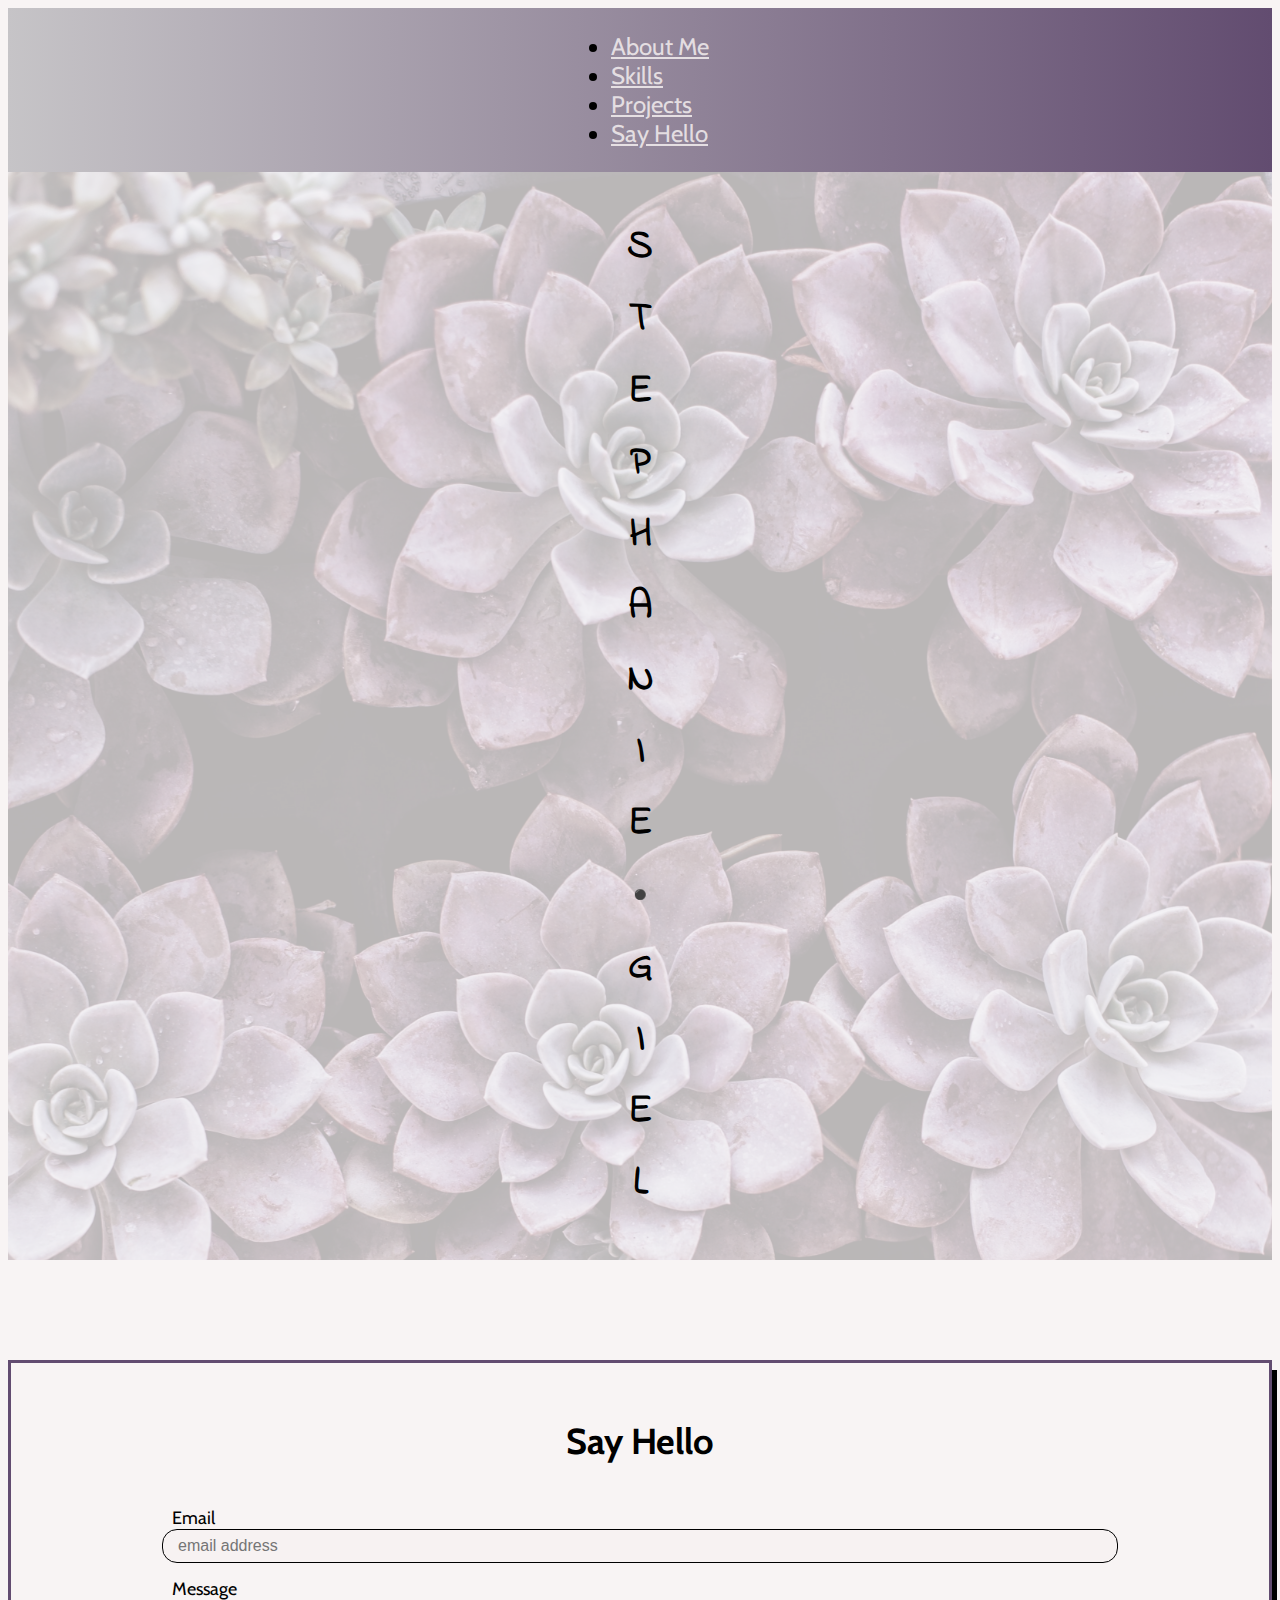
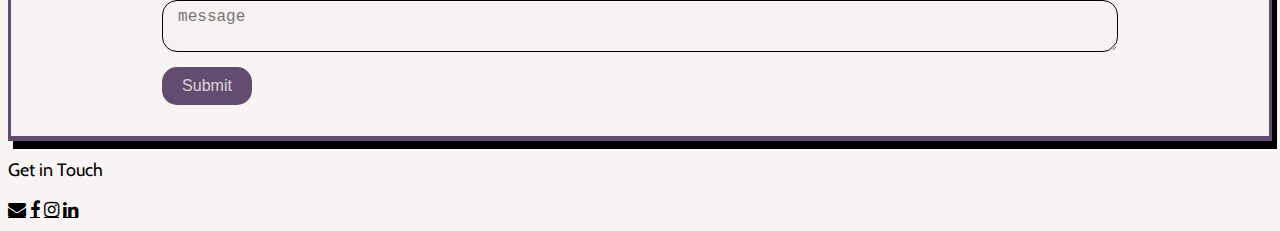
==== hello.html @ 208eed70 "revised portfolio look" ====
<!DOCTYPE html>
<html lang="en">

<head>
    <meta charset="UTF-8">
    <meta name="viewport" content="width=device-width, initial-scale=1.0">
    <!-- fonts -->
    <link rel="preconnect" href="https://fonts.gstatic.com">
    <!-- <link href="https://fonts.googleapis.com/css2?family=Prompt&display=swap" rel="stylesheet"> -->
    <!-- <link href="https://fonts.googleapis.com/css2?family=Shadows+Into+Light&display=swap" rel="stylesheet"> -->
    <link href="https://fonts.googleapis.com/css2?family=Indie+Flower&display=swap" rel="stylesheet">
    <!-- <link href="https://fonts.googleapis.com/css2?family=Josefin+Sans&display=swap" rel="stylesheet"> -->
    <link href="https://fonts.googleapis.com/css2?family=Cabin&display=swap" rel="stylesheet">

    <!-- Bootstrap CDN -->
    <link rel="stylesheet" href="https://stackpath.bootstrapcdn.com/bootstrap/4.1.3/css/bootstrap.min.css"
        integrity="sha384-MCw98/SFnGE8fJT3GXwEOngsV7Zt27NXFoaoApmYm81iuXoPkFOJwJ8ERdknLPMO" crossorigin="anonymous">

    <!-- Add icon library -->
    <link rel="stylesheet" href="https://cdnjs.cloudflare.com/ajax/libs/font-awesome/4.7.0/css/font-awesome.min.css">
    <link rel="stylesheet" href="./assets/css/style.css" />
    <title>Stephanie Portfolio</title>
</head>

<body>
    <!-- <header> -->
    <nav class="navbar sticky-top navbar-expand-lg navbar-dark" id="navbar">
        <div class="collapse navbar-collapse" id="navbarNav">
            <ul class="navbar-nav">
                <li class="nav-item active">
                    <a class="nav-link" href="index.html">About Me <span class="sr-only">(current)</span></a>
                </li>
                <li class="nav-item">
                    <a class="nav-link" href="#skills">Skills</a>
                </li>
                <li class="nav-item">
                    <a class="nav-link" href="projects.html">Projects</a>
                </li>
                <li class="nav-item">
                    <a class="nav-link" href="hello.html">Say Hello</a>
                </li>
            </ul>
        </div>
    </nav>
    <!-- </header> -->
    <main>
        <div class="container-fluid">
            <div class="row" id="main-row">
                <div class="col-2" id="name-bar">
                    <div id="name">
                        <p>
                            S
                        </p>
                        <p>
                            T
                        </p>
                        <p>
                            E
                        </p>
                        <p>
                            P
                        </p>
                        <p>
                            H
                        </p>
                        <p>
                            A
                        </p>
                        <p>
                            N
                        </p>
                        <p>
                            I
                        </p>
                        <p>
                            E
                        </p>
                        <p id="bullet">
                            ⚫️
                        </p>
                        <p>
                            G
                        </p>
                        <p>
                            I
                        </p>
                        <p>
                            E
                        </p>
                        <p>
                            L
                        </p>
                    </div>
                </div>
                <!-- start of say-hello -->
                <section class="col-8" id="hello">
                    <div class="hello-form">
                        <div class="section-title">
                            <h1>Say Hello</h1>
                        </div>
                        <form action="MAILTO:familgiel@gmail.com">
                            <label for="email">Email</label>
                            <input type="email" placeholder="email address" name="email" id="email"
                                class="hello-fi" />

                            <label for="contact-message">Message</label>
                            <textarea id="contact-message" placeholder="message" class="hello-fi"></textarea>

                            <button type="submit">Submit</button>

                        </form>
                    </div>
                </section>
                <!-- end of say-hello -->
                <section class="col-2"></section>

            </div>
        </div>

    </main>

    <footer class="container">
        <div class="row justify-content-center" id="footer-row">
            <p>Get in Touch &nbsp</p>
            <div id="links">
                <a href="mailto: familygiel@gmail.com/" target="_blank" class="fa fa-envelope"></a>
                <a href="https://www.facebook.com/stephanie.giel/" target="_blank" class="fa fa-facebook"></a>
                <a href="https://www.instagram.com/sgiel/" target="_blank" class="fa fa-instagram"></a>
                <a href="https://www.linkedin.com/in/stephanie-giel-5a3ab61ba/" target="_blank"
                    class="fa fa-linkedin"></a>
            </div>
        </div>
    </footer>

    <!-- for bootstrap -->
    <script src="https://code.jquery.com/jquery-3.3.1.slim.min.js"
        integrity="sha384-q8i/X+965DzO0rT7abK41JStQIAqVgRVzpbzo5smXKp4YfRvH+8abtTE1Pi6jizo"
        crossorigin="anonymous"></script>
    <script src="https://cdnjs.cloudflare.com/ajax/libs/popper.js/1.14.7/umd/popper.min.js"
        integrity="sha384-UO2eT0CpHqdSJQ6hJty5KVphtPhzWj9WO1clHTMGa3JDZwrnQq4sF86dIHNDz0W1"
        crossorigin="anonymous"></script>
    <script src="https://stackpath.bootstrapcdn.com/bootstrap/4.3.1/js/bootstrap.min.js"
        integrity="sha384-JjSmVgyd0p3pXB1rRibZUAYoIIy6OrQ6VrjIEaFf/nJGzIxFDsf4x0xIM+B07jRM"
        crossorigin="anonymous"></script>
    <script src="./assets/js/script.js"></script>



</body>

</html>
---- assets/css/style.css ----
:root {
    --primary-color: rgb(0,0,0);
    --secondary-color: rgba(247, 242, 242, 0.829);
    --tertiary-color: rgb(98, 76, 112);
}
* {
    box-sizing: border-box;
  }

body {
    color: var(--primary-color);
    background-color: var(--secondary-color);
    font-family: "Cabin", Helvetica, sans-serif;
    box-sizing: border-box;
    font-size: 18px;
}
/* start of navbar styling */
#navbar {
    background-image: linear-gradient(to right, rgb(198, 196, 199),var(--tertiary-color));
    margin-bottom: 0;
    font-size: 24px;
}

#navbarNav {
    display: flex;
    justify-content: center;
    
}

.navbar-nav a {
    color: var(--secondary-color);
}

.navbar-nav a:hover {
    font-size: 2rem;
}
/* end of navbar styling */

/* start of styling of lhs column with vertical name */
#name-bar {
    display: block;
    position: relative;
    text-align: center;
    line-height: 80%;
    font-family: "Indie Flower";
    font-size: 40px;
    font-weight: bold;
}

#name-bar::after {
    content: ""; 
    background-image: url("../images/annie-spratt-gSQbip5HHuc-unsplash.jpg");
    background-size: cover; 
    opacity: 0.25;
    top: 0;
    left: 0;
    bottom: 0;
    right: 0;
    position: absolute;
    z-index: -1;   
} 

#name {
    padding-top: 20px;
    padding-bottom: 20px;
}

/* bullet symbol between first and last name */
#bullet {
    font-size: 10px;
}

/* end of styling of lhs column with vertical name */

/* headers for all pages */
h1 {
    text-align: center;
    padding-bottom: 20px;
}

/* padding added above container on each page */
#about-me, #skills, #projects, #hello {
    padding-top: 100px;
}

/* start of styling about me page */
#about-me-image {
    padding: 20px;
}

#about-me-text {
    padding: 20px;
    text-align: center;
}

#about-me-image img {
    max-height: 350px;
    border-radius: 50%;
    box-shadow: 0px 0px 20px black;
}

#about-me-image img:hover {
    opacity: 0.85;
}
/* end of styling about me page */

/* start of styling project page */
#front-end, #back-end {
    text-align: center;
    margin: 0 auto;
}

#front-end ul , #back-end ul {
    list-style: none;
    text-align: center;
    text-decoration: none;
    padding: 0;
    margin: 0;
}

.project-bot-img {
    padding-top: 10px;
}

#project-image-1 img{
    height: 300px;
    object-fit: fill;
}

#project-image-2 img, #project-image-3 img, #project-image-4 img, #project-image-5 img {
    height: 145px;
}

#project-image-1, #project-image-2, #project-image-3, #project-image-4, #project-image-5 {
    position: relative;
}

.project-text, .project-text-large {
    position: absolute;
    margin-top: 10px;
    border: ridge 1px rgb(98, 76, 112);
    background-color: rgb(98, 76, 112,.80);
    text-align: center;
    bottom: 8px;
    left: 16px;
    color: var(--secondary-color);
}
/* end of styling project page */

/* start of styling say-hello page */
.hello-form {
    display: block;
    /* background-color: rgba(82,79,79,0.25); */
    padding: 2.5%;
    width: 100%;
    border: solid var(--tertiary-color) 3px;
    box-shadow: 5px 10px;
}

.hello-form form {
    width: 80%;
    margin: 0 auto;
}

.hello-fi {
    border: 1px solid var(--primary-color);
    border-radius: 15px;
    display: block;
    padding: 7px 15px;
    font-size: 16px;
    color: grey;
    width: 100%;
    margin-bottom: 15px;
    background-color: var(--secondary-color);
}

.hello-fi:focus {
    background-color: rgb(255,255,255);
    outline: none;
    border: 3px solid var(--tertiary-color);
}

.hello-form label {
    margin: 0 10px;
}

.hello-form button {
    background-color: var(--tertiary-color);
    color: var(--secondary-color);
    border: none;
    border-radius: 15px;
    font-size: 16px;
    padding: 10px 20px;
}

.hello-form button:hover {
    padding: 12px 24px;
    font-size: 16px;
}
/* end of styling say-hello */

/* start of styling footer */
footer {
    border-top: solid var(--tertiary-color) 2px;
}
.fa-envelope, .fa-facebook , .fa-instagram, .fa-linkedin {
    color: black;
}
/* end of styling footer */

/* start of styling for media screen max-width of 600px */
@media screen and (max-width:600px) {
    
    #about-me-image img {
        max-height: 200px;
    }
    
    #name-bar {
        font-size: 30px;
    } 
}
/* end of styling for media screen max-width of 600px */

/* start of stylings for media screen max-width of 992px (matched with Bootstrap lg */ 
@media screen and (max-width: 992px) {
    .project-top-img {
        padding-top: 10px;
    }
}
/* end of stylings for media screen max-width of 992px (matched with Bootstrap lg */
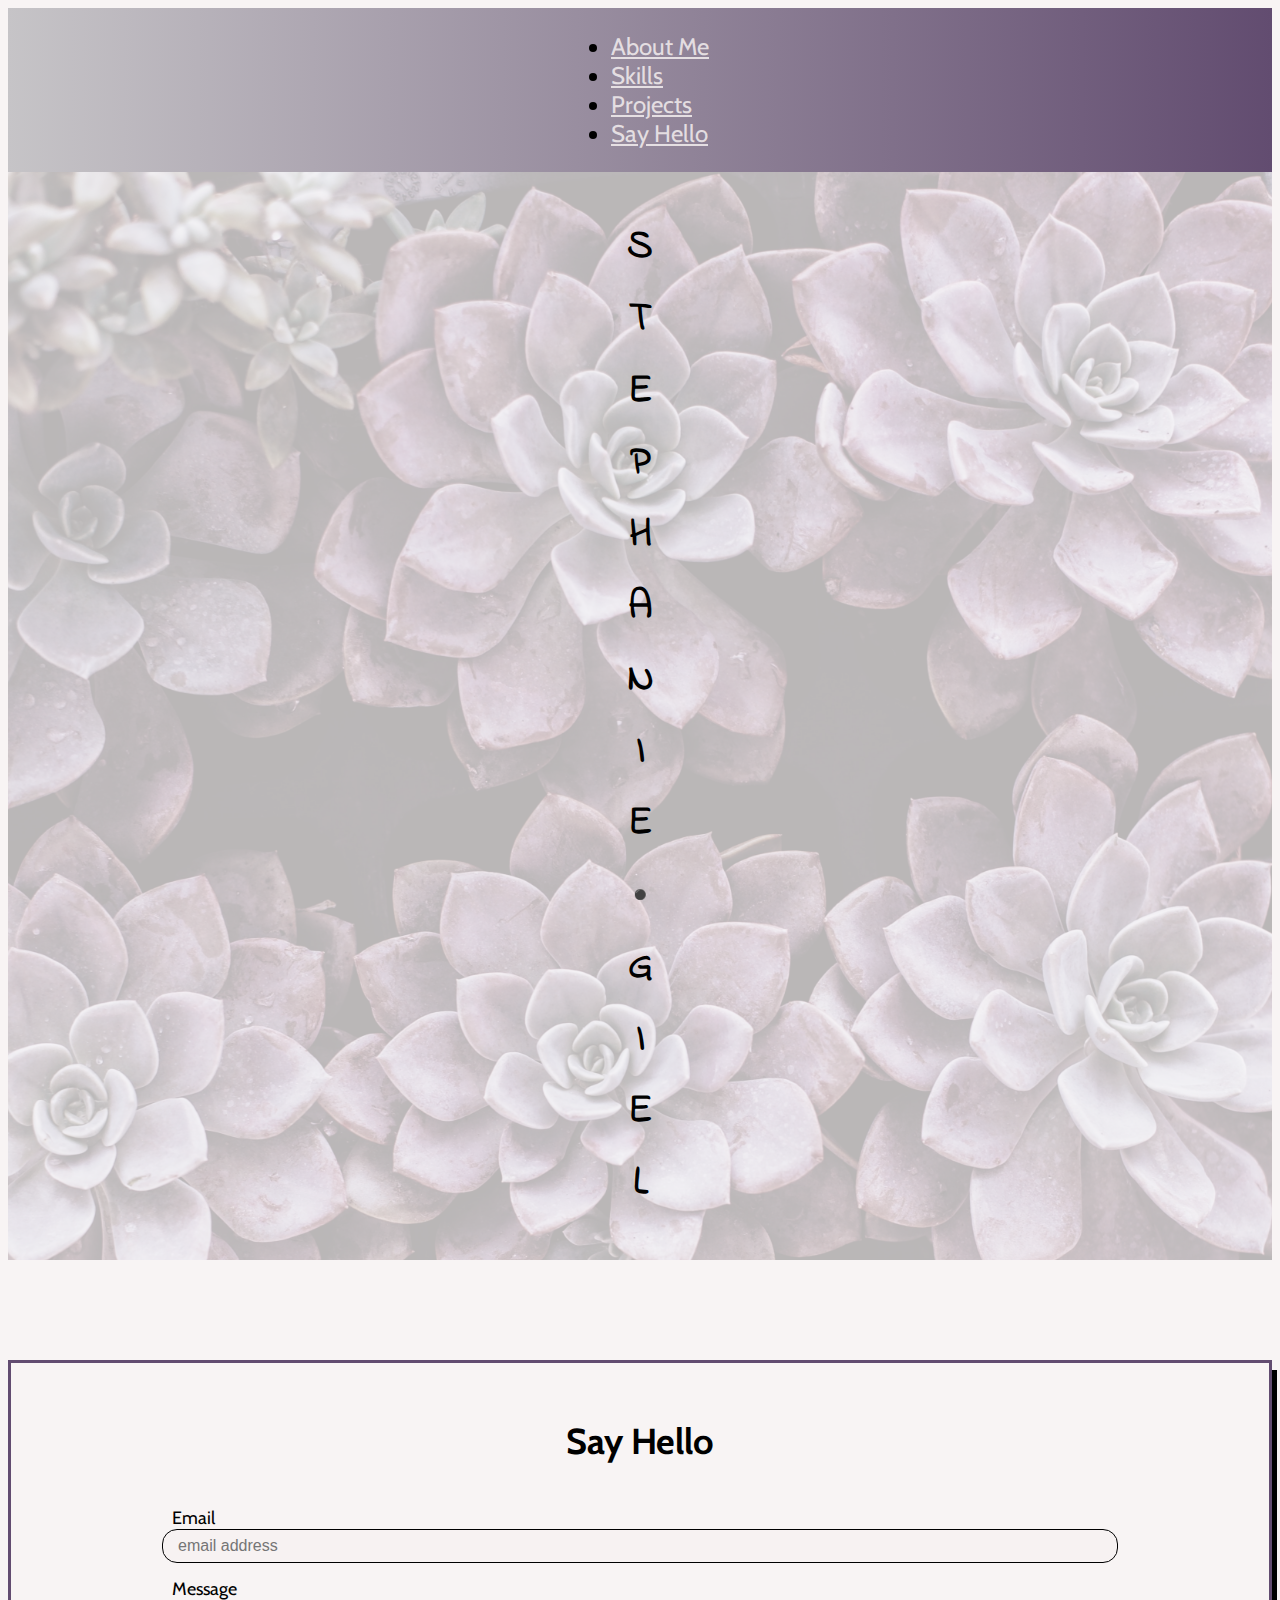
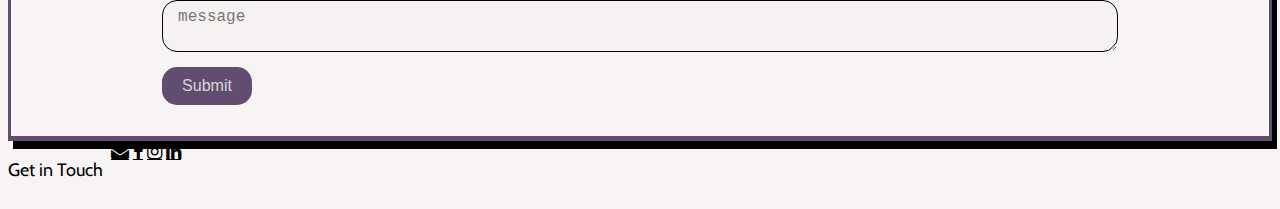
==== commit 611e2fb8: "fix project images and footer" ====
--- a/hello.html
+++ b/hello.html
@@ -24,14 +24,14 @@
 
 <body>
     <!-- <header> -->
-    <nav class="navbar sticky-top navbar-expand-lg navbar-dark" id="navbar">
+    <nav class="navbar sticky-top navbar-expand-md navbar-dark" id="navbar">
         <div class="collapse navbar-collapse" id="navbarNav">
             <ul class="navbar-nav">
                 <li class="nav-item active">
                     <a class="nav-link" href="index.html">About Me <span class="sr-only">(current)</span></a>
                 </li>
                 <li class="nav-item">
-                    <a class="nav-link" href="#skills">Skills</a>
+                    <a class="nav-link" href="skills.html">Skills</a>
                 </li>
                 <li class="nav-item">
                     <a class="nav-link" href="projects.html">Projects</a>
@@ -112,23 +112,27 @@
                     </div>
                 </section>
                 <!-- end of say-hello -->
-                <section class="col-2"></section>
+                <!-- <section class="col-2"></section> -->
 
             </div>
         </div>
 
     </main>
 
-    <footer class="container">
-        <div class="row justify-content-center" id="footer-row">
-            <p>Get in Touch &nbsp</p>
-            <div id="links">
-                <a href="mailto: familygiel@gmail.com/" target="_blank" class="fa fa-envelope"></a>
-                <a href="https://www.facebook.com/stephanie.giel/" target="_blank" class="fa fa-facebook"></a>
-                <a href="https://www.instagram.com/sgiel/" target="_blank" class="fa fa-instagram"></a>
-                <a href="https://www.linkedin.com/in/stephanie-giel-5a3ab61ba/" target="_blank"
-                    class="fa fa-linkedin"></a>
+    <footer class="container-fluid">
+        <div class="row">
+            <div class="col-2"></div>
+            <div class="col-8 justify-content-center" id="footer-col">
+                <p>Get in Touch &nbsp</p>
+                <div id="links">
+                    <a href="mailto: familygiel@gmail.com/" target="_blank" class="fa fa-envelope"></a>
+                    <a href="https://www.facebook.com/stephanie.giel/" target="_blank" class="fa fa-facebook"></a>
+                    <a href="https://www.instagram.com/sgiel/" target="_blank" class="fa fa-instagram"></a>
+                    <a href="https://www.linkedin.com/in/stephanie-giel-5a3ab61ba/" target="_blank"
+                        class="fa fa-linkedin"></a>
+                </div>
             </div>
+
         </div>
     </footer>
 
--- a/assets/css/style.css
+++ b/assets/css/style.css
@@ -79,8 +79,9 @@
 }
 
 /* padding added above container on each page */
-#about-me, #skills, #projects, #hello {
-    padding-top: 100px;
+#about-me {
+    padding-top: 20px;
+    padding-bottom: 20px;
 }
 
 /* start of styling about me page */
@@ -90,7 +91,7 @@
 
 #about-me-text {
     padding: 20px;
-    text-align: center;
+    text-align: left;
 }
 
 #about-me-image img {
@@ -104,6 +105,11 @@
 }
 /* end of styling about me page */
 
+/* padding added above container on skills, projects and hello page */
+#skills, #projects, #hello {
+    padding-top: 100px;
+}
+
 /* start of styling project page */
 #front-end, #back-end {
     text-align: center;
@@ -122,13 +128,16 @@
     padding-top: 10px;
 }
 
-#project-image-1 img{
+#project-image-1 img {
     height: 300px;
     object-fit: fill;
+    opacity: 0.8;
 }
 
 #project-image-2 img, #project-image-3 img, #project-image-4 img, #project-image-5 img {
     height: 145px;
+    object-fit: fill;
+    opacity: 0.8;
 }
 
 #project-image-1, #project-image-2, #project-image-3, #project-image-4, #project-image-5 {
@@ -138,8 +147,8 @@
 .project-text, .project-text-large {
     position: absolute;
     margin-top: 10px;
-    border: ridge 1px rgb(98, 76, 112);
-    background-color: rgb(98, 76, 112,.80);
+    border: ridge 2px darkgray;
+    background-color: rgb(98, 76, 112);
     text-align: center;
     bottom: 8px;
     left: 16px;
@@ -150,7 +159,6 @@
 /* start of styling say-hello page */
 .hello-form {
     display: block;
-    /* background-color: rgba(82,79,79,0.25); */
     padding: 2.5%;
     width: 100%;
     border: solid var(--tertiary-color) 3px;
@@ -199,9 +207,19 @@
 }
 /* end of styling say-hello */
 
+footer {
+    width: 100%;
+    padding-left: 0;
+    padding-right: 0;
+    margin-left: 0;
+    margin-right: 0;
+}
+
 /* start of styling footer */
-footer {
+#footer-col {
+    display: flex;
     border-top: solid var(--tertiary-color) 2px;
+    text-align: center;
 }
 .fa-envelope, .fa-facebook , .fa-instagram, .fa-linkedin {
     color: black;
@@ -218,13 +236,22 @@
     #name-bar {
         font-size: 30px;
     } 
+    
+    #project-image-1 img, #project-image-2 img, #project-image-3 img, #project-image-4 img, #project-image-5 img {
+        height: 200px;
+    }
 }
 /* end of styling for media screen max-width of 600px */
 
 /* start of stylings for media screen max-width of 992px (matched with Bootstrap lg */ 
-@media screen and (max-width: 992px) {
+@media screen and (max-width:992px) {
+
     .project-top-img {
         padding-top: 10px;
     }
+
+    #project-image-1 img, #project-image-2 img, #project-image-3 img, #project-image-4 img, #project-image-5 img {
+        height: 200px;
+    }
 }
 /* end of stylings for media screen max-width of 992px (matched with Bootstrap lg */ 